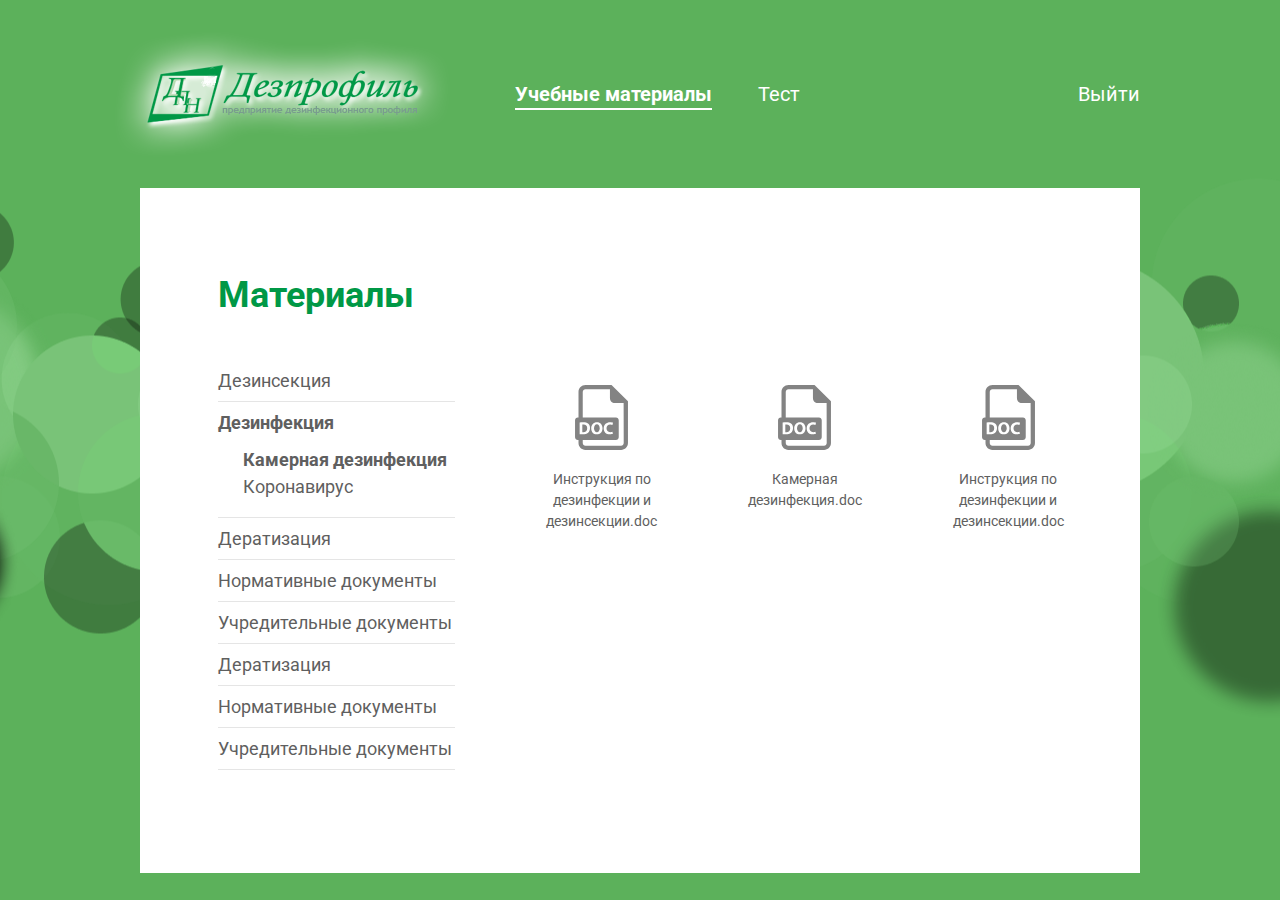
==== Files/index.html @ 5ac1d3c2 "в" ====
<!DOCTYPE html>
<html lang="ru">
<head>
  <meta charset="UTF-8">


  <link rel="stylesheet" href="css/normalize.css">
  <link rel="stylesheet" href="css/style.css">
  <link href="https://fonts.googleapis.com/css2?family=Roboto:wght@400;700&display=swap" rel="stylesheet">
  <meta name="viewport" content="width=device-width, initial-scale=1.0">
  <title>Дезпрофиль</title>
</head>
<body>
  
    <div class="wrapper">
      <div class="container">  
        <div class="header">
          <div class="header__logo">
            <img src="img/logo1.png" alt="">
          </div>
          <ul class="header__list">
            <li class="header__item">
              <a class="header__link active-link" href="#">Учебные материалы</a>              
            </li>
            <li class="header__item">
              <a class="header__link" href="../StartTest/index.html">Тест</a>
            </li>            
            <li class="header__back ">
              <a class="" href="#">Выйти</a>
            </li>        
          </ul>
        
        </div>
        <div class="burger">
          <span class="burger-line__top"></span>
          <span class="burger-line__center"></span>
          <span class="burger-line__bottom"></span>
        </div>
        <div class="window">      

          <h1 class="window__title">Материалы</h1>
         
          <div class="window__wrapper">
            <div class="window__item-first">Дезинсекция</div>
            <ul class="window__list">              
              <li class="window__item ">
                <p class="window__mintitle"> Дезинсекция</p>               
                <div class="window__droplist">
                  <a href="#" class="window__dropitem">Камерная дезинфекция</a>
                  <a href="#" class="window__dropitem">Коронавирус</a>
                </div>
              </li>
              <li class="window__item active-item active-droplist">
                <p class="window__mintitle">Дезинфекция</p>                
                <div class="window__droplist">
                  <a href="#" class="window__dropitem  active-item">Камерная дезинфекция</a>
                  <a href="#" class="window__dropitem">Коронавирус</a>                  
                </div>
              </li>
              <li class="window__item ">
                <p class="window__mintitle">Дератизация</p>              
                <div class="window__droplist">
                  <a href="#" class="window__dropitem">Камерная дезинфекция</a>
                  <a href="#" class="window__dropitem">Коронавирус</a>
                </div>
              </li>
              <li class="window__item ">
                <p class="window__mintitle">Нормативные документы</p>                              
                <div class="window__droplist">
                  <a href="#" class="window__dropitem">Камерная дезинфекция</a>
                  <a href="#" class="window__dropitem">Коронавирус</a>
                </div>
              </li>
              <li class="window__item ">
                <p class="window__mintitle"> Учредительные документы</p>               
                <div class="window__droplist">
                  <a href="#" class="window__dropitem">Камерная дезинфекция</a>
                  <a href="#" class="window__dropitem">Коронавирус</a>
                </div>
              </li>
              <li class="window__item ">
                <p class="window__mintitle">Дератизация</p>              
                <div class="window__droplist">
                  <a href="#" class="window__dropitem">Камерная дезинфекция</a>
                  <a href="#" class="window__dropitem">Коронавирус</a>
                </div>
              </li>
              <li class="window__item ">
                <p class="window__mintitle">Нормативные документы</p>                
                <div class="window__droplist">
                  <a href="#" class="window__dropitem">Камерная дезинфекция</a>
                  <a href="#" class="window__dropitem">Коронавирус</a>
                </div>
              </li>
              <li class="window__item ">
                <p class="window__mintitle">Учредительные документы</p>                      
                <div class="window__droplist">
                  <a href="#" class="window__dropitem">Камерная дезинфекция</a>
                  <a href="#" class="window__dropitem">Коронавирус</a>
                </div>
              </li>
            </ul>
            <p class="window__docs-title">Камерная дезинфекция</p>
            <div class="window__docs">             
              <a class="window__doc" href="" download>
                <svg width="53" height="65" viewBox="0 0 53 65" fill="none" xmlns="http://www.w3.org/2000/svg">
                  <path d="M36.5288 0H10.4221C6.60805 0 3.50392 3.10629 3.50392 6.91806V32.4999H2.82809C1.28876 32.4999 0.0405064 33.747 0.0405064 35.2877V52.1941C0.0405064 53.7347 1.28876 54.9817 2.82809 54.9817H3.50392V58.0818C3.50392 61.8978 6.60805 64.9999 10.422 64.9999H46.0431C49.8549 64.9999 52.959 61.8976 52.959 58.0818V16.3732L36.5288 0ZM4.65228 37.6099C5.62659 37.4549 6.89588 37.3676 8.23581 37.3676C10.4624 37.3676 11.9063 37.7672 13.0377 38.6191C14.2552 39.5243 15.02 40.9692 15.02 43.0388C15.02 45.2824 14.203 46.8313 13.0716 47.7875C11.8371 48.8135 9.95795 49.3003 7.66217 49.3003C6.28759 49.3003 5.31328 49.2132 4.65241 49.1261V37.6099H4.65228ZM46.0432 60.7631H10.4221C8.94521 60.7631 7.74266 59.5606 7.74266 58.0818V54.9817H40.9491C42.4884 54.9817 43.7369 53.7347 43.7369 52.1941V35.2877C43.7369 33.747 42.4886 32.4999 40.9491 32.4999H7.74266V6.91806C7.74266 5.44345 8.94521 4.24089 10.4221 4.24089L34.9437 4.21528V13.2793C34.9437 15.9268 37.0919 18.077 39.7411 18.077L48.6205 18.0515L48.7204 58.0817C48.7205 59.5606 47.5199 60.7631 46.0432 60.7631ZM16.2267 43.404C16.2267 39.8899 18.4706 37.2636 21.9328 37.2636C25.5343 37.2636 27.4996 39.9599 27.4996 43.1957C27.4996 47.0395 25.1688 49.3703 21.7415 49.3703C18.2625 49.3703 16.2267 46.7443 16.2267 43.404ZM35.2475 47.1607C36.0475 47.1607 36.9344 46.9863 37.4571 46.778L37.8566 48.8477C37.37 49.0922 36.2737 49.3534 34.848 49.3534C30.794 49.3534 28.7065 46.8313 28.7065 43.4914C28.7065 39.4903 31.56 37.2637 35.1081 37.2637C36.4829 37.2637 37.5261 37.542 37.9957 37.7842L37.457 39.8899C36.9173 39.6623 36.1693 39.4543 35.2303 39.4543C33.1247 39.4543 31.4899 40.725 31.4899 43.334C31.49 45.6819 32.8815 47.1607 35.2475 47.1607Z" fill="#838383"/>
                  <path d="M12.2024 43.1258C12.2194 40.6888 10.7928 39.4034 8.51389 39.4034C7.92205 39.4034 7.53958 39.4543 7.31336 39.5073V47.1776C7.53958 47.2309 7.9052 47.2309 8.23563 47.2309C10.6366 47.2477 12.2024 45.9261 12.2024 43.1258Z" fill="#838383"/>
                  <path d="M24.6993 43.2809C24.6993 41.1774 23.69 39.3672 21.8637 39.3672C20.0716 39.3672 19.0272 41.0732 19.0272 43.351C19.0272 45.6479 20.1065 47.2647 21.8808 47.2647C23.6731 47.2647 24.6993 45.5605 24.6993 43.2809Z" fill="#838383"/>
                 </svg> 
                 <p class="window__name">Инструкция по дезинфекции
                  и дезинсекции.doc</p>                 
              </a>              
              <a class="window__doc" href="" download>
                <svg width="53" height="65" viewBox="0 0 53 65" fill="none" xmlns="http://www.w3.org/2000/svg">
                  <path d="M36.5288 0H10.4221C6.60805 0 3.50392 3.10629 3.50392 6.91806V32.4999H2.82809C1.28876 32.4999 0.0405064 33.747 0.0405064 35.2877V52.1941C0.0405064 53.7347 1.28876 54.9817 2.82809 54.9817H3.50392V58.0818C3.50392 61.8978 6.60805 64.9999 10.422 64.9999H46.0431C49.8549 64.9999 52.959 61.8976 52.959 58.0818V16.3732L36.5288 0ZM4.65228 37.6099C5.62659 37.4549 6.89588 37.3676 8.23581 37.3676C10.4624 37.3676 11.9063 37.7672 13.0377 38.6191C14.2552 39.5243 15.02 40.9692 15.02 43.0388C15.02 45.2824 14.203 46.8313 13.0716 47.7875C11.8371 48.8135 9.95795 49.3003 7.66217 49.3003C6.28759 49.3003 5.31328 49.2132 4.65241 49.1261V37.6099H4.65228ZM46.0432 60.7631H10.4221C8.94521 60.7631 7.74266 59.5606 7.74266 58.0818V54.9817H40.9491C42.4884 54.9817 43.7369 53.7347 43.7369 52.1941V35.2877C43.7369 33.747 42.4886 32.4999 40.9491 32.4999H7.74266V6.91806C7.74266 5.44345 8.94521 4.24089 10.4221 4.24089L34.9437 4.21528V13.2793C34.9437 15.9268 37.0919 18.077 39.7411 18.077L48.6205 18.0515L48.7204 58.0817C48.7205 59.5606 47.5199 60.7631 46.0432 60.7631ZM16.2267 43.404C16.2267 39.8899 18.4706 37.2636 21.9328 37.2636C25.5343 37.2636 27.4996 39.9599 27.4996 43.1957C27.4996 47.0395 25.1688 49.3703 21.7415 49.3703C18.2625 49.3703 16.2267 46.7443 16.2267 43.404ZM35.2475 47.1607C36.0475 47.1607 36.9344 46.9863 37.4571 46.778L37.8566 48.8477C37.37 49.0922 36.2737 49.3534 34.848 49.3534C30.794 49.3534 28.7065 46.8313 28.7065 43.4914C28.7065 39.4903 31.56 37.2637 35.1081 37.2637C36.4829 37.2637 37.5261 37.542 37.9957 37.7842L37.457 39.8899C36.9173 39.6623 36.1693 39.4543 35.2303 39.4543C33.1247 39.4543 31.4899 40.725 31.4899 43.334C31.49 45.6819 32.8815 47.1607 35.2475 47.1607Z" fill="#838383"/>
                  <path d="M12.2024 43.1258C12.2194 40.6888 10.7928 39.4034 8.51389 39.4034C7.92205 39.4034 7.53958 39.4543 7.31336 39.5073V47.1776C7.53958 47.2309 7.9052 47.2309 8.23563 47.2309C10.6366 47.2477 12.2024 45.9261 12.2024 43.1258Z" fill="#838383"/>
                  <path d="M24.6993 43.2809C24.6993 41.1774 23.69 39.3672 21.8637 39.3672C20.0716 39.3672 19.0272 41.0732 19.0272 43.351C19.0272 45.6479 20.1065 47.2647 21.8808 47.2647C23.6731 47.2647 24.6993 45.5605 24.6993 43.2809Z" fill="#838383"/>
                 </svg> 
                 <p class="window__name">Камерная дезинфекция.doc</p>                 
              </a>
              
              <a class="window__doc" href="" download>
                <svg width="53" height="65" viewBox="0 0 53 65" fill="none" xmlns="http://www.w3.org/2000/svg">
                  <path d="M36.5288 0H10.4221C6.60805 0 3.50392 3.10629 3.50392 6.91806V32.4999H2.82809C1.28876 32.4999 0.0405064 33.747 0.0405064 35.2877V52.1941C0.0405064 53.7347 1.28876 54.9817 2.82809 54.9817H3.50392V58.0818C3.50392 61.8978 6.60805 64.9999 10.422 64.9999H46.0431C49.8549 64.9999 52.959 61.8976 52.959 58.0818V16.3732L36.5288 0ZM4.65228 37.6099C5.62659 37.4549 6.89588 37.3676 8.23581 37.3676C10.4624 37.3676 11.9063 37.7672 13.0377 38.6191C14.2552 39.5243 15.02 40.9692 15.02 43.0388C15.02 45.2824 14.203 46.8313 13.0716 47.7875C11.8371 48.8135 9.95795 49.3003 7.66217 49.3003C6.28759 49.3003 5.31328 49.2132 4.65241 49.1261V37.6099H4.65228ZM46.0432 60.7631H10.4221C8.94521 60.7631 7.74266 59.5606 7.74266 58.0818V54.9817H40.9491C42.4884 54.9817 43.7369 53.7347 43.7369 52.1941V35.2877C43.7369 33.747 42.4886 32.4999 40.9491 32.4999H7.74266V6.91806C7.74266 5.44345 8.94521 4.24089 10.4221 4.24089L34.9437 4.21528V13.2793C34.9437 15.9268 37.0919 18.077 39.7411 18.077L48.6205 18.0515L48.7204 58.0817C48.7205 59.5606 47.5199 60.7631 46.0432 60.7631ZM16.2267 43.404C16.2267 39.8899 18.4706 37.2636 21.9328 37.2636C25.5343 37.2636 27.4996 39.9599 27.4996 43.1957C27.4996 47.0395 25.1688 49.3703 21.7415 49.3703C18.2625 49.3703 16.2267 46.7443 16.2267 43.404ZM35.2475 47.1607C36.0475 47.1607 36.9344 46.9863 37.4571 46.778L37.8566 48.8477C37.37 49.0922 36.2737 49.3534 34.848 49.3534C30.794 49.3534 28.7065 46.8313 28.7065 43.4914C28.7065 39.4903 31.56 37.2637 35.1081 37.2637C36.4829 37.2637 37.5261 37.542 37.9957 37.7842L37.457 39.8899C36.9173 39.6623 36.1693 39.4543 35.2303 39.4543C33.1247 39.4543 31.4899 40.725 31.4899 43.334C31.49 45.6819 32.8815 47.1607 35.2475 47.1607Z" fill="#838383"/>
                  <path d="M12.2024 43.1258C12.2194 40.6888 10.7928 39.4034 8.51389 39.4034C7.92205 39.4034 7.53958 39.4543 7.31336 39.5073V47.1776C7.53958 47.2309 7.9052 47.2309 8.23563 47.2309C10.6366 47.2477 12.2024 45.9261 12.2024 43.1258Z" fill="#838383"/>
                  <path d="M24.6993 43.2809C24.6993 41.1774 23.69 39.3672 21.8637 39.3672C20.0716 39.3672 19.0272 41.0732 19.0272 43.351C19.0272 45.6479 20.1065 47.2647 21.8808 47.2647C23.6731 47.2647 24.6993 45.5605 24.6993 43.2809Z" fill="#838383"/>
                 </svg> 
                 <p class="window__name">Инструкция по дезинфекции
                  и дезинсекции.doc</p>                 
              </a>              
              
              
            </div>
          </div>    
        </div>     
      </div> 
      <img class="bg2"  src="img/bg2.png" alt="">
      <img class="bg1" src="img/bg1.png" alt="">
    
      <img class="bg3"  src="img/bg3.png" alt="">
      <img class="bg4"  src="img/bg4.png" alt="">    
    </div>   


    <script src="js/script.js"></script>
</body>
</html>
---- Files/css/style.css ----
*,
*:before,
*:after {
  box-sizing: border-box;
}

body {
  font-family: "Roboto", sans-serif;
  background: #5CB15B;
}

.burger {
  width: 50px;
  height: 50px;
  z-index: 30;
  position: absolute;
  top: 0;
  right: 0;
  top: 62px;
  right: 30px;
  flex-shrink: 0;
  display: none;
  transform: scale(0.8);
  cursor: pointer;
}
.burger-line__top, .burger-line__center, .burger-line__bottom {
  width: 47px;
  height: 5px;
  background: #fff;
  position: absolute;
  top: 50%;
  left: 50%;
  transform: translate(-50%, -50%);
  transition: 0.35s ease-in-out;
}
.burger-line__top {
  margin-top: -12px;
}
.burger-line__bottom {
  margin-top: 12px;
}

.bg2,
.bg1 {
  right: 0;
  top: 50%;
  transform: translateY(-50%);
}

.bg3,
.bg4 {
  left: 0;
  top: 50%;
  transform: translateY(-50%);
}

.bg1,
.bg2,
.bg3,
.bg4 {
  position: absolute;
}

.bg4 {
  margin-left: -80px;
}

.bg2 {
  opacity: 0.4;
}

.wrapper {
  display: flex;
  flex-direction: column;
  min-height: 100vh;
  background: #5CB15B;
  width: 100%;
  overflow-x: hidden;
  overflow-y: auto;
}

.container {
  max-width: 1030px;
  margin: 0 auto;
  padding: 0 15px;
  display: flex;
  flex-direction: column;
  width: 100%;
  position: relative;
}

.header {
  display: flex;
  align-items: center;
  justify-content: space-between;
  width: 100%;
  margin-top: 30px;
  position: relative;
}
.header__logo {
  margin-left: -27px;
}
.header__list {
  display: flex;
  flex: 1 1 auto;
  transition: 0.5s;
  padding-left: 40px;
}
.header__item {
  margin: 0 23px;
}
.header__link {
  color: #fff;
  font-size: 20px;
  position: relative;
  padding-bottom: 4px;
}
.header__back {
  display: flex;
  justify-content: flex-end;
  flex-grow: 1;
}
.header__back a {
  color: #fff;
  font-size: 20px;
  position: relative;
}

.window {
  display: flex;
  flex-direction: column;
  background: #fff;
  margin-top: 30px;
  z-index: 5;
  position: relative;
  padding: 80px 30px 100px 78px;
  width: 100%;
  min-height: 685px;
}
.window__title {
  font-weight: 700;
  color: #009846;
  font-size: 36px;
}
.window__wrapper {
  display: flex;
  margin-top: 38px;
}
.window__list {
  flex: 0 0 237px;
}
.window__item {
  font-weight: 400;
  color: #5F5F5F;
  font-size: 18px;
  padding: 7px 0;
  border-bottom: 1px solid #E5E5E5;
}
.window__mintitle {
  cursor: pointer;
}
.window__droplist {
  max-height: 0;
  transition: 0.5s ease-in-out;
  overflow: hidden;
  font-weight: 400;
  display: flex;
  flex-direction: column;
  margin-left: 25px;
}
.window__dropitem {
  color: #5F5F5F;
  font-size: 18px;
  font-weight: 400;
}
.window__docs {
  display: flex;
  padding: 5px 0 0 45px;
  flex-wrap: wrap;
}
.window__doc {
  display: flex;
  flex-direction: column;
  align-items: center;
  text-align: center;
  width: 33.333%;
  font-weight: 400;
  font-size: 14px;
  color: #5F5F5F;
  margin: 20px 0;
  align-self: self-start;
}
.window__name {
  margin-top: 19px;
  padding: 0 15px;
}
.window__item-first {
  display: none;
}
.window__docs-title {
  display: none;
}

@media (max-width: 1120px) {
  .bg1,
.bg2,
.bg3,
.bg4 {
    display: none;
  }

  .window {
    min-height: -webkit-max-content;
    min-height: max-content;
  }
}
@media (max-width: 870px) {
  .window__doc {
    width: 50%;
  }
}
@media (max-width: 820px) {
  .header__list {
    padding-left: 0;
  }

  .header__item {
    margin: 0 10px;
  }
}
@media (max-width: 766px) {
  .header__list {
    position: fixed;
    top: 50%;
    left: 50%;
    transform: translate(100%, -110%) scale(0);
    width: 100vw;
    height: 100vh;
    z-index: 12;
    background: #5CB15B;
    flex-direction: column;
    align-items: center;
    justify-content: center;
    padding-top: 145px;
  }

  .header__logo {
    position: relative;
    z-index: 20;
  }

  .header__item,
.header__back {
    margin: 15px;
  }

  .burger {
    display: block;
  }
}
@media (max-width: 680px) {
  .window {
    padding: 40px 40px 63px 29px;
  }
}
@media (max-width: 630px) {
  .window__docs {
    padding: 5px 0 0 0;
  }
}
@media (max-width: 570px) {
  .window__item-first {
    display: flex;
    background: #FFFFFF;
    border: 1px solid #A6A6A6;
    box-sizing: border-box;
    box-shadow: 0px 2px 4px rgba(0, 0, 0, 0.15);
    border-radius: 5px;
    height: 40px;
    align-items: center;
    padding-left: 20px;
    font-size: 14px;
    color: #A6A6A6;
  }

  .window__docs-title {
    display: flex;
    color: #5F5F5F;
    font-weight: 700;
    font-size: 18px;
    margin-top: 15px;
    margin-left: 2px;
    text-align: center;
    justify-content: center;
    width: 100%;
  }

  .window__wrapper {
    flex-direction: column;
  }

  .window__list {
    min-height: 0;
    max-height: 0;
    overflow: hidden;
    transition: 0.5s;
    border: 1px solid #A6A6A6;
    box-sizing: border-box;
    box-shadow: 0px 2px 4px rgba(0, 0, 0, 0.15);
    border-top: none;
    border-radius: 5px;
    visibility: hidden;
    position: relative;
    z-index: 2;
  }

  .window__mintitle {
    padding-left: 20px;
    font-size: 14px;
    color: #838383;
  }

  .window__dropitem {
    font-size: 14px;
    color: #838383;
  }
}
.active-mobdrop {
  min-height: 18rem;
  visibility: visible;
  overflow-y: auto;
  box-sizing: border-box;
  box-shadow: 0px 2px 4px rgba(0, 0, 0, 0.15);
}

.active-droplist .window__droplist {
  max-height: 11rem;
  padding: 10px 0;
}

@media (max-width: 400px) {
  .header__logo {
    display: flex;
    width: 80%;
    height: 80%;
  }

  .burger {
    top: 47px;
  }

  .window {
    padding: 30px 15px;
  }
}
.active-burger .burger-line__center {
  opacity: 0;
  transform: translate(-150%, -50%);
}
.active-burger .burger-line__top {
  transform: translate(-50%, 215%) rotate(-45deg);
}
.active-burger .burger-line__bottom {
  transform: translate(-50%, -210%) rotate(45deg);
}

.active-menu {
  transform: translate(-50%, -50%) scale(1);
}

.fixed {
  overflow: hidden;
}

.active-link {
  font-weight: 700;
}
.active-link:before {
  content: "";
  position: absolute;
  bottom: 0;
  left: 0;
  width: 100%;
  height: 2px;
  background: #fff;
  transition: 0.3s ease-in-out;
}

.active-item {
  font-weight: 700;
}
/*# sourceMappingURL=style.css.map */
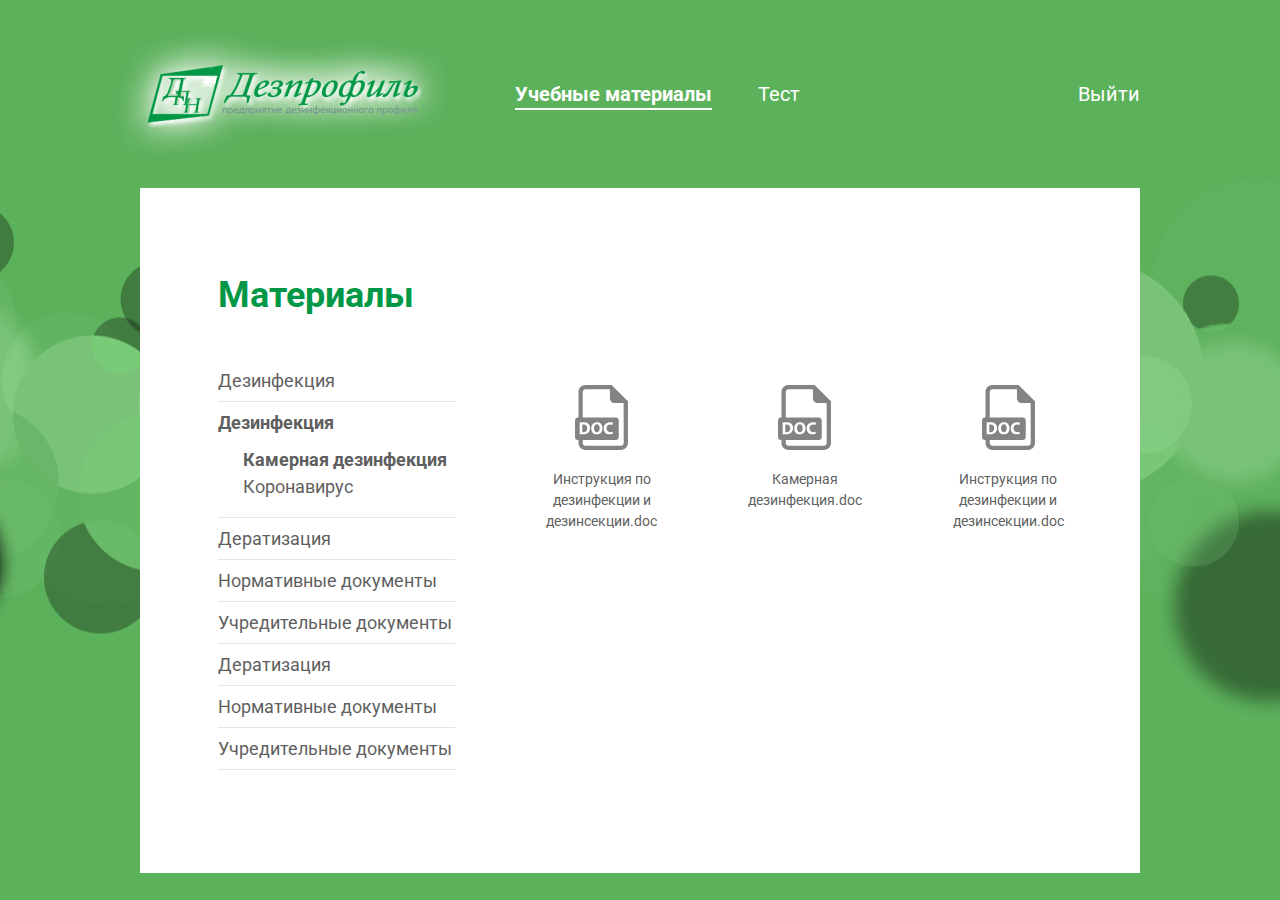
==== commit d9fc8f71: "Add files via upload" ====
--- a/Files/index.html
+++ b/Files/index.html
@@ -41,17 +41,17 @@
           <h1 class="window__title">Материалы</h1>
          
           <div class="window__wrapper">
-            <div class="window__item-first">Дезинсекция</div>
+            <div class="window__item-first">Дезинфекция</div>
             <ul class="window__list">              
               <li class="window__item ">
-                <p class="window__mintitle"> Дезинсекция</p>               
+                <p class="window__mintitle"> Дезинфекция</p>               
                 <div class="window__droplist">
                   <a href="#" class="window__dropitem">Камерная дезинфекция</a>
                   <a href="#" class="window__dropitem">Коронавирус</a>
                 </div>
               </li>
-              <li class="window__item active-item active-droplist">
-                <p class="window__mintitle">Дезинфекция</p>                
+              <li class="window__item  active-droplist">
+                <p class="window__mintitle active-item-title">Дезинфекция</p>                
                 <div class="window__droplist">
                   <a href="#" class="window__dropitem  active-item">Камерная дезинфекция</a>
                   <a href="#" class="window__dropitem">Коронавирус</a>                  
--- a/Files/css/style.css
+++ b/Files/css/style.css
@@ -389,4 +389,8 @@
 .active-item {
   font-weight: 700;
 }
+
+.active-item-title {
+  font-weight: 700;
+}
 /*# sourceMappingURL=style.css.map */